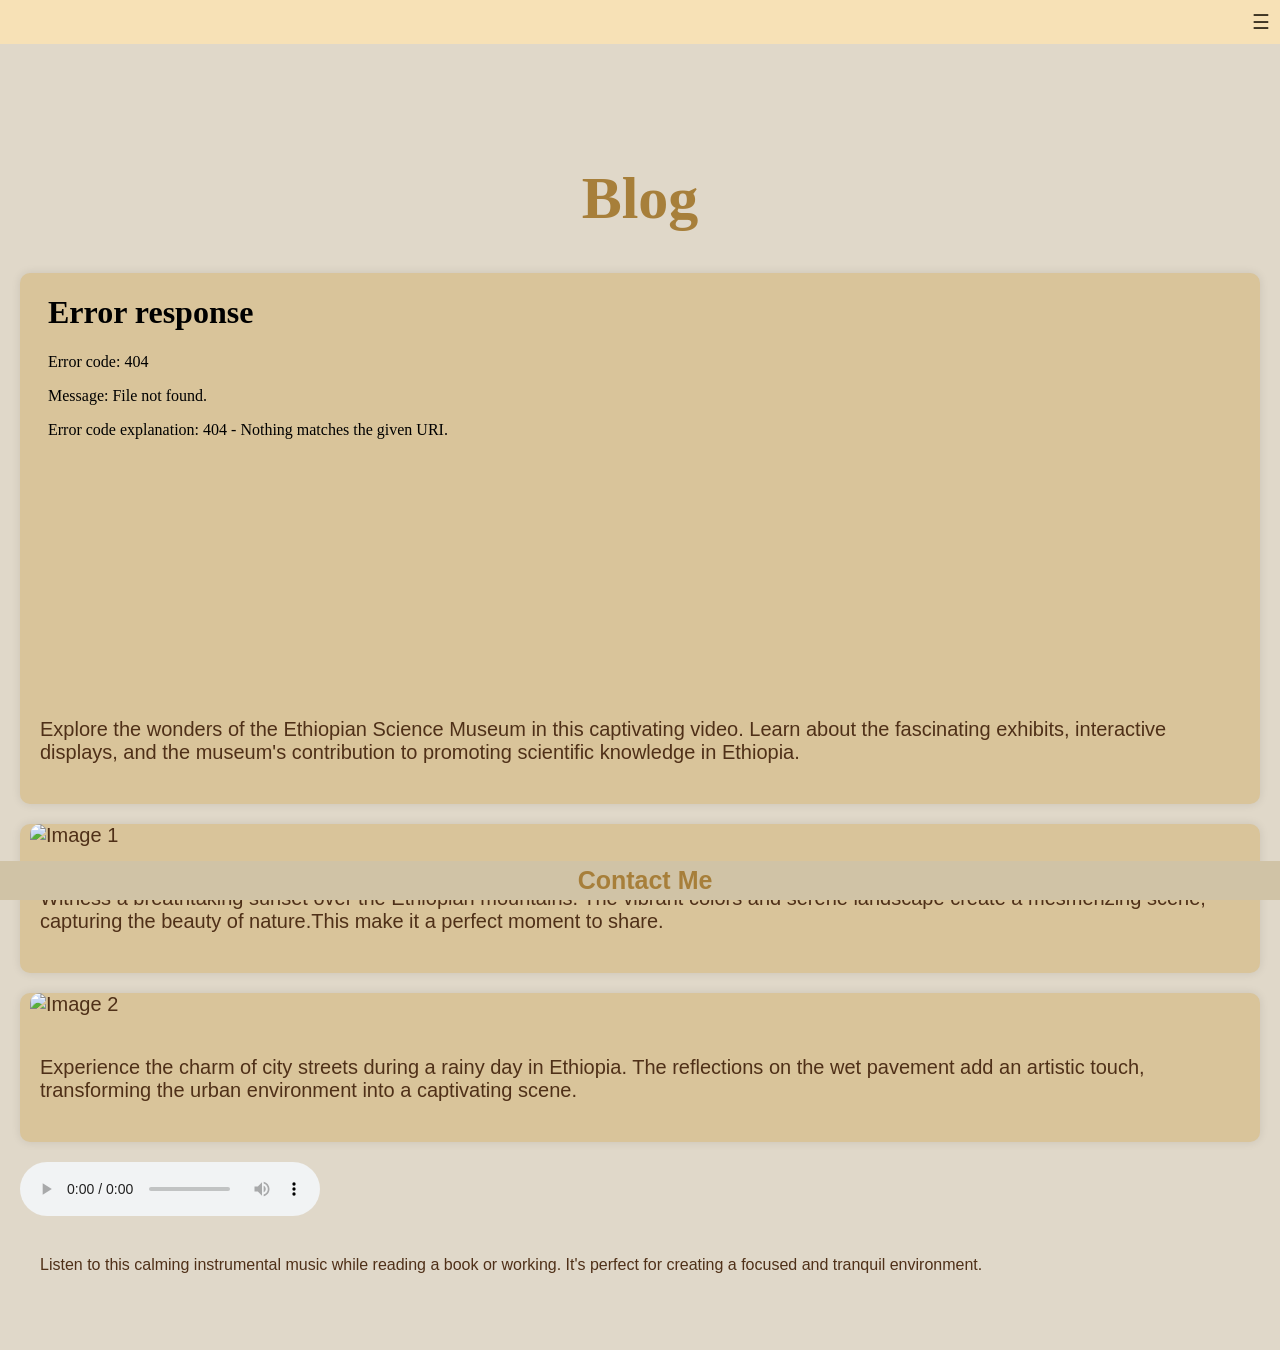
==== src/blogpage.html @ 7b24ec18 "css flexbox" ====
<!DOCTYPE html>
<html lang="en">

<head>
    <meta charset="UTF-8">
    <meta name="viewport" content="width=device-width, initial-scale=1.0">
    <title>Blog Page</title>
    <link rel="stylesheet" href="css/styles.css">
</head>

<body>

    <header>
        <input type="checkbox" id="menu-toggle">
  <label for="menu-toggle" id="menu-icon">&#9776;</label>

  <div id="menu">
    <nav class="headers">
        <a href="homepage.html">Home</a>
        <a href="aboutpage.html">About</a>
        <a href="resumepage.html">Resume</a>
        <a href="servicepage.html">Services</a>
    </nav>
  </div>


       
    </header>

    <div class="bcontent">
        <h1 style="font-family: serif;">Blog</h1>

        <div class="bvideo-container">
            <iframe src="videos/sciencemuseum.mp4" frameborder="0" allowfullscreen  ></iframe>
            <p>Explore the wonders of the Ethiopian Science Museum in this captivating video. Learn about the fascinating exhibits, interactive displays, and the museum's contribution to promoting scientific knowledge in Ethiopia.</p>
        </div>

        <div class="bcontainer">
            <img src="images/sunset.jpg" alt="Image 1">
            <p> Witness a breathtaking sunset over the Ethiopian mountains. The vibrant colors and serene landscape create a mesmerizing scene, capturing the beauty of nature.This make it a perfect moment to share.</p>
        </div>

        <div class="bcontainer">
            <img src="images/rain.jpg" alt="Image 2">
            <p>Experience the charm of city streets during a rainy day in Ethiopia. The reflections on the wet pavement add an artistic touch, transforming the urban environment into a captivating scene.</p>
        </div>

        <div class="baudio-container">
            <audio controls>
                <source src="audios/calmingaudio.mp3" type="audio/mp3">
                Your browser does not support the audio tag.
            </audio>
            <p>Listen to this calming instrumental music while reading a book or working. It's perfect for creating a focused and tranquil environment.</p>
        </div>
    </div>

    <footer class="blogfooter">
        <a href="contactpage.html">Contact Me</a>
    </footer>

</body>

</html>
---- src/css/styles.css ----
body {
    margin: 0;
    padding: 0;
    background-color: rgb(224, 216, 201);
    font-family: sans-serif;
}
#menu-toggle {
    display: none;
  }

  #menu-icon {
    cursor: pointer;
    display: block;
    padding: 10px;
    background-color: rgb(247, 225, 182);
    color: rgb(63, 54, 37);
    text-align: right;
    font-size: 20px;
    
  }

  #menu {
    display: none;
    background-color: rgb(247, 225, 182);
    color: rgb(63, 54, 37);
    padding: 20px;
    position: absolute;
    top: 50px;
    left: 0;
    right: 0;
    position: fixed;
  }

  #menu-toggle:checked + #menu-icon {
    background-color: rgb(247, 225, 182);
    
  }

  #menu-toggle:checked + #menu-icon + #menu {
    display: block;
    
  }


  .headers {
    background-color: rgb(247, 225, 182);
    text-align: left;
    position: fixed;
    width: 100%;
    height: auto;
    
}

.headers a{
    margin-left: 0px;
    font-size: 20px;
    color: rgb(63, 54, 37);
    font-weight: bold;
    

}
.headers a{
    text-decoration: none;
}
.headers a:hover{
    color: #fff;
    transform: translateY(-5px);
    cursor: pointer;
}
.headers{
    display: flex;
    flex-direction: column;
    left: 20px;
}

.container {
    text-align: center;
    height: 70vh;
    position: relative;
    top: 0%;
}

.main-image {
    width: 100%;
    height: 90%;
    margin: 3px 0;
    position: relative;
    top: 5%;
    filter: brightness(90%);
}

.main-text {
    position: absolute;
    top: 50%;
    left: 47%;
    transform: translate(-50%, -50%);
    font-size: 45px;
    font-weight: bold;
    color:#313F1B;
    width: 600px;
}
.main-text span{
    text-decoration: none;
    font-family: sans-serif;
    font-size: 45px;
    color: #E8AB18;
}
.next-text {
    position: absolute;
    top: 60%;
    left: 48%;
    transform: translate(-50%, -50%);
    font-size: 25px;
    font-weight: bold;
    color: rgb(167, 127, 58);
    width: 600px;

}


.circle-container {
    position: relative;
    margin-top: -85px;
    display: flex;
    flex-wrap: wrap;
    margin-left:15%
}

.circle {
    width: 250px;
    height: 250px;
    background-color: transparent;
    border: 5px solid rgb(246, 230, 198);
    border-radius: 50%;
    margin: 0 5px;
    display: inline-block;
    overflow: hidden;
    cursor: pointer;
    

}
button {
    background-color: #3498db;
    color: white;
    padding: 10px 15px;
    border: none;
    border-radius: 4px;
    cursor: pointer;
}


.circle:hover {
    background-color: rgb(167, 138, 89);
    transform: translateY(-8px);
    cursor: pointer;
    
    
}
.main-text:hover{
    font-size: 60px;
}

.circle img {
    width: 100%;
    height: 100%;
    object-fit:cover;
}

footer {
    text-align: center;
    padding: 5px;
    position: fixed;
    bottom: 0;
    width: 100%;
    background-color: rgb(247, 225, 182);
    
   
    font-size: 30px;
    font-weight: bold;
}
footer a:hover{
    color: rgb(167, 127, 58);
    text-decoration: underline;

    
}
footer a{
    color: rgb(190, 176, 153);
    text-decoration: none;
}

.upper-circle {
    width: 250px;
    height: 250px;
    border-radius: 50%;
    overflow: hidden; 
    position: absolute;
    top: 0;
    left: 50%;
    transform: translateX(-50%);
    margin-top: 0px;
    border: 2px solid rgb(246, 230, 198);
    border-style: groove;
}

.upper-circle img {
    width: 100%;
    height: 100%;
    object-fit: cover; 
    filter: brightness(80%);
}

.upper-circle img:hover {
    filter: brightness(0.9);
    transition: filter 0.3s ease; 
}




.circle-text {
    position: relative;
    top: 50%;
    left: 50%;
    transform: translate(-50%, -50%);
    color:#313F1B;
    font-size: 36px;
    font-weight: bold;
    text-align: center;
    font-family: 'Montserrat', sans-serif;
    text-decoration: none;
    background-color: rgb(247, 225, 182);
    
    
}
.circle-text a{ 
    text-decoration: none;
}
.circle-text a{ 
     transition: color 0.3s ease;
     color:#313F1B;
}

.circle-text a:hover {
    text-decoration: underline;
    color:#545e45;
    transform: translateY(-8px);
    cursor: pointer;

}

.circle-text a:visited {
    color: #42502e; 
}


.circle-text a:active,
.circle-text a:focus {
    outline: none; 
    box-shadow: 0 0 3px rgba(0, 123, 255, 0.5); 
}

    















    
   

    .aboutheader {
        background-color: rgb(225, 211, 181);
        padding: 5px;
        text-align: left;
        position: fixed;
        width: 100%;
        height: 30px;
        top: 0%;
    }

    .aboutheader nav a{
        margin-left: 10px;
        font-size: 20px;
        color: rgb(63, 54, 37);
        font-weight: bold;
        

    }
    .aboutheader nav a{
        text-decoration: none;
    }
    .aboutheader nav a:hover{
        color: #fff;
        transform: translateY(-20px);
        cursor: pointer;
    }
    .aboutheader nav{
        display: flex;
        left: 20px;
    }

    #containerr {
        display: flex;
        height: 100em;
        top: 10%;
        position: absolute;
        
    }

    

#left-container {
    width: 15%;
    background-color: rgb(179, 159, 116);
    padding: 20px;
    height: 100vh;
    margin-top: 100px;
    overflow: hidden;
    position: fixed;
    margin-right: 20%;
    display: flex;
    flex-direction: column;

}
@media (max-width: 768px) {
    #left-container {
        display: none;
    }

    #right-container {
        width: 100%;
        margin-left: 0;
    }
}


    #left-container img {
        width: 80%;
        height: 200px;
        border-radius: 50%;
    }

    #left-container h2 {
        margin-top: 8px;
        margin-left: -10px;
        color: #ffffff;
        font-size: 19px;
         
    }

    #left-container a {
        display: block;
        color: rgb(103, 77, 21);
        text-decoration: none;
        margin: 10px 0;
        margin-left: -13px;
        font-size: 15px;
        font-weight: bold;
        display: flex;
        
    }
    #left-container a:hover{
        color: #ccc;
        text-decoration: underline;
        transform: translateY(-8px);
        cursor: pointer;
    }

    #right-container {
       width: 100%; 
       margin-top: 20px;
       margin-left: 0%;
       
       overflow-y: auto;
       top: 30%;
       
        
    }

    #right-container h2 {
        
        color: #ffffff;
        padding: 10px;
        text-align: center;
        
    }

    section {
        margin-top: 5px;
        background-color: rgb(225, 211, 181);
        color: rgb(103, 77, 21);
        padding: 20px;
        text-align: center;
        font-size: 15px;
        border-radius: 10px;
        margin-left: 10px;
        display: flex;
        flex-direction: column;
        overflow:-moz-hidden-unscrollable;
        flex-wrap: wrap;
        height: auto;
    }
    section:hover{
        transform: translateY(-2px);
        cursor: pointer;

    }
    section img{
        transform: translateY(-8px);
        cursor: pointer;
        width: 100%;
        max-width: 200px;
        height: auto;
    }

    .section-title {
        font-size: 25px;
        text-align: left;
        margin-left: 10px;
        color: rgb(89, 65, 13);
        font-weight: bold;
        font-size: 30px;
       
    }
    #education{
        align-items: flex-start;
        display: flex;
    flex-direction: column;
  
        
    }

    .aboutfooter {
    text-align: center;
    padding: 5px;
    position: fixed;
    bottom: 0;
    width: 100%;
    background-color: rgb(247, 225, 182);
    font-size: 30px;
    font-weight: bold;
    }
    .aboutfooter a:hover {
        color: #fff;
        transform: translateY(-20px);
        cursor: pointer;
        text-decoration: underline;
    }
    .hobbies-container {
        display: flex;
        justify-content: space-around;
        flex-wrap: wrap;
    }
    .hobby-item {
    display: flex;
    flex-direction: column;
    align-items: center;
    margin-bottom: 20px;
    background-color: rgb(179, 159, 116);
    padding: 20px;
    text-align: left;
    border-radius: 20px;
    box-shadow: 5px 4px 6px #6a4f3a;
    color: #3a1f0a;
    }
    .hobby-item:hover {
        transform: translateY(-9px);
    cursor: pointer;


    }
    .hobby-item img{
        width: 200px;
        height: 200px;
    }

    table { 
        margin-top: 20px;
        width: 40%;
        max-width: 40px;
    }

    table, th, td {
        border: 1px solid white;
        text-align: left;
        background-color: rgb(225, 211, 181);
        max-width: 100px;
    }

    th, td {
        padding: 10px;
        height: auto;
        
    }

    th {
        background-color: rgb(179, 159, 116);
        
        
    } 
   

 
 #accom{
    font-size: 25px;
    color: rgb(255, 254, 254);
 }
#accomplishments p{
    text-align: left;
}
 
 #firstrow{
    background-color: #4f6925;
 }





 











 
 .resumeheader {
    background-color: rgb(225, 211, 181);
    padding: 5px;
    text-align: right;
    position: fixed;
    width: 100%;
    z-index: 1;
}



 .resumeheader nav a{
    margin-left: 25px;
    font-size: 20px;
    color: rgb(63, 54, 37);
    font-weight: bold;
    text-decoration: none;
    

}
.resumeheader nav a:hover{
    color: #fff;
    text-decoration: underline;
    
}
.resumeheader nav{
    text-align: center;
    height: 6vh;
    position: relative;
    display: flex;
    flex-direction: row;
    justify-content: center;
    background-color: rgb(208, 195, 166);
    align-items: center;
    
}


.rcontainer {
    text-align: center;
    height: 60vh;
    position: relative;
    top: 50px;
}

.rmain-image {
    width: 100%;
    height: 75%;
    margin: 20px 0;
    position: relative;
    top: 10%;
    margin-left: 20px;
    margin-right: 20px;
}

.rcircle {
    width: 150px;
    height: 150px;
    background-color: transparent;
    border: 2px solid white;
    border-radius: 50%;
    margin: 0 10px;
    display: inline-block;
    overflow: hidden;
    align-self: center;
    
}

.rupper-circle {
    width: 250px;
    height: 250px;
    border-radius: 50%;
    overflow: hidden; 
    position: absolute;
    top:40%;
    transform: translateX(-50%);
    border: 2px solid rgb(169, 157, 135);
    border-style: groove;
    margin-left: -10%; 
}
#resumename{
    font-size: 30px;
    margin-top: 15%;
    margin-left: 30%;
    color: #3a1f0a;
    font-weight: bold;
    position: relative;
}

.rupper-circle img {
    width: 100%;
    height: 100%;
    object-fit: cover; 
    filter: brightness(80%);
    box-shadow: 5px 4px 6px rgba(0, 0, 0, 0.1);
    animation: imageSlide 10s infinite alternate;
}


.resumefooter {
    background-color: rgb(225, 211, 181);
    text-align: center;
    padding: 10px;
    position: fixed;
    bottom: 0;
    color: rgb(63, 54, 37);
    width: 100%;
}
.resumefooter a:hover{
    color: #fff;
    text-decoration: underline;
    
}
.resumefooter a{
    color: rgb(63, 54, 37);
    font-size: 27px;
    
}

.resumeheader {
    background-color: rgb(225, 211, 181);
    text-align: center;
    position: fixed;
    top: 0;
    width: 100%;
    padding: 10px;
    z-index: 1;
}

.resumeheader h2 {
    margin: 0;
}

.rsection {
    background-color: #7f6f63;
    width: 90%;
    text-align: left;
    padding: 20px;
    margin-top: 10px;
    display: flex;
    flex-direction: column;
    border-radius: 20px;
    color: #f5eaea;
    margin-bottom: 20px;
}
.rsection:hover{
    background-color: #705a49;
    transform: translateY(-1px);
    cursor: pointer;
    
}
.rsection h2{
    color: #442a16;
}

.rfull-width-section {
    background-color: lightcoral;
    width: 100%;
    text-align: left;
    padding: 20px;
    margin-top: 20px;
}

.rscroll-down {
    position: fixed;
    bottom: 20px;
    right: 20px;
    font-size: 24px;
    cursor: pointer;
    z-index: 2;
}
.rcontainer {
    text-align: center;
    height: 60vh;
    position: relative;
    
}

.rmain-image {
    width: 100%;
    height: 65%;
    margin: 20px 0;
    position: relative;
    top: 10%;
    margin-left: 10px;
    margin-right: 10px;
    border-radius: 10px;
}

.rupper-circle {
    width: 200px;
    height: 200px;
    border-radius: 50%;
    overflow: hidden;
    position: absolute;
    top: 40%;
    left: 50%;
    transform: translateX(-50%);
    border: 2px solid rgb(246, 230, 198);
    border-style: groove;
    box-shadow: 0px 4px 6px rgba(0, 0, 0, 0.1);
    animation: circleSlide 10s infinite alternate; /* Automatic slideshow */
}

@keyframes imageSlide {
    0% {
        transform: scale(1);
    }
    100% {
        transform: scale(1.1);
    }
}

@keyframes circleSlide {
    0% {
        transform: scale(1);
    }
    100% {
        transform: scale(1.1);
    }
}



















.blogheader {
    text-align: right;
    padding: 10px;
    position: fixed;
    width: 100%;
    z-index: 1000;
    height: 30px;
    width: 100%; 
    margin-top: 0px;
}
.blogheader nav{
    background-color: rgb(208, 195, 166);
    padding: 10px;
    font-weight: bold;
    position: fixed;
    top: 0;
    width: 100%;
}
.blogheader nav a {
    margin-left: 15px;
    font-size: 20px;
    color: rgb(167, 127, 58);
    text-decoration: none;
    margin-top: 20px;
}

.blogheader nav a:hover {
    color: rgb(252, 237, 210);
    transform: translateY(-10px);
    cursor: pointer;
    text-decoration: underline;
}

.bcontent {
    margin-top: 60px;
    padding: 20px;
    display: flex;
    flex-direction: column;
    align-items: center;
}

.bcontent h1 {
    font-size: 60px;
    color: rgb(167, 127, 58);
}

.bvideo-container,
.bcontainer,
.baudio-container {
    width: 100%;
    margin-bottom: 20px;
}

.bcontainer,
.bvideo-container {
    background-color: rgb(217, 196, 154);
    border-radius: 10px;
    box-shadow: 0px 0px 10px rgba(0, 0, 0, 0.1);
    font-size: 20px;
    color: #4f3018;
}

.bcontainer img {
    width: 95%;
    height: 400px;
    border-top-left-radius: 10px;
    border-top-right-radius: 10px;
    margin-left: 10px;
}

.bvideo-container iframe {
    width: 90%;
    height: 400px;
    border-top-left-radius: 10px;
    border-top-right-radius: 10px;
    margin-left: 20px;
    
}

.bcontainer p,
.bvideo-container p,
.baudio-container p {
    padding: 20px;
    max-width: 95%;
    color: #4f3018;
}

.blogfooter {
    text-align: center;
    padding: 5px;
    position: fixed;
    bottom: 0;
    width: 100%;
    background-color: rgb(208, 195, 166);
    font-size: 25px;
    font-weight: bold;
}

.blogfooter a {
    color: rgb(167, 127, 58);
    text-decoration: none;
}

.blogfooter a:hover {
    color: rgb(252, 237, 210);
    transform: translateY(-10px);
    cursor: pointer;
    text-decoration: underline;
}



















      

.serviceheader {
    background-color: rgb(184, 159, 105);
    text-align: center;
    padding: 10px;
    position: static;
    width: 100%;
    
}

.serviceheader a {
    margin: 0 10px;
    text-decoration: none;
    color:#4f3018;
    font-weight: bold;
    font-size: 20px;
    
}

.serviceheader a:hover {
    color: #fdffcb;
    text-decoration: underline;
}

.sercontainer {
    text-align: center;
    margin-top: 80px;
}

.service-heading {
    font-size: 45px;
    font-weight: bold;
    color: #6f5644;
    text-decoration: underline;
    
}

.service-container {
    display: flex;
    justify-content:space-around;
    flex-wrap:wrap;
    margin-top: 30px;
    
}

.service-item {
    width: 65%;
    margin-bottom: 20px;
    background-color: #bba99d;
    padding: 20px;
    text-align: left;
    display: flex;
    flex-wrap: wrap;
    border-radius: 20px;
    box-shadow: 5px 4px 6px #6a4f3a;
    color: #eee4dd;
    

}
.service-item h2{
    color: rgb(251, 226, 181);
}
.service-item p{
    color: #7d6553;
    font-weight: bold;
    font-size: 17px;
}
.service-item:hover {
    transform: translateY(-3px);
    cursor: pointer;
}

.service-item img {
    width: 100%;
    box-shadow: 5px 4px 6px #6a4f3a;
}

.service-item p {
    width: 100%;
}
.service-item h2 {
    display: inline;
}

.servicefooter {
text-align: center;
padding: 5px;
position: fixed;
bottom: 0;
width: 100%;
background-color: rgb(208, 195, 166);
font-size: 30px;
font-weight: bold;
}


.servicefooter a{
    color:#674a33;
text-decoration: none;
font-size: 25px;
}
.servicefooter a:hover{
text-decoration: underline;
transform: translateY(-8px);
cursor: pointer;
}


















s

.contactheader {
    background-color: rgb(221, 203, 163);
    color: white;
    text-align: right;
    padding: 20px;
    position: fixed;
    width: 100%;
   
}
.contactheader nav a:hover{
    color: #fff;
}
.contactheader a{
    text-decoration: none;
    color: #3a1f0a;
    font-size: 20px;
    margin-right: 5px;
    font-weight: bold;
}

.contactcontent {
    padding: 20px;
    height: 100vh;
    display: flex;
    flex-wrap: wrap;
    align-items: center;
}

.contactcontainer {
    width: 100%;
    display: flex;
    flex-wrap: wrap;
    justify-content: space-between;
    height: 100vh;
    margin-top: 30px;
    margin-bottom: 50px;

}

.contactleft-container {
    background: fixed;
    background-color: rgb(179, 159, 116);
    box-shadow: 0 4px 8px rgba(0, 0, 0, 0.1);
    border-radius: 8px;
    padding: 20px;
}

.contactright-container {
    box-shadow: 0 4px 8px rgba(0, 0, 0, 0.1);
    border-radius: 8px;
    padding: 20px;
}

.contactleft-container h1 {
    font-family: 'Playfair Display', serif;
    font-size: 24px;
    margin-bottom: 10px;
    color: white;
}

.contactleft-container h2 {
    font-size: 18px;
    margin-bottom: 5px;
    color: white;
}

.contactright-container h1 {
    font-family: 'Playfair Display', serif;
    font-size: 24px;
    margin-bottom: 20px;
    color: rgb(146, 126, 84);

}

.input-group {
    margin-bottom: 20px;
}

.input-group label {
    display: block;
    margin-bottom: 5px;
    color: #2c3e50;
}

.input-group input {
    width: 100%;
    padding: 8px;
    border: 1px solid #ccc;
    border-radius: 4px;
}

.send-button {
    background-color: rgb(179, 159, 116);
    color: white;
    padding: 10px 15px;
    border: none;
    border-radius: 4px;
    cursor: pointer;
    font-size: 16px;
    right: 10px;
}

.contactfooter {
    background-color: rgb(221, 203, 163);
    color: white;
    text-align: center;
    padding: 10px;
    position: fixed;
    bottom: 0;
    width: 100%;
}

.social-icons {
    font-size: 24px;
    margin-top: 10px;
}

.social-icons a {
    color: rgb(158, 61, 61);
    margin: 0 10px;
    text-decoration: none;
}
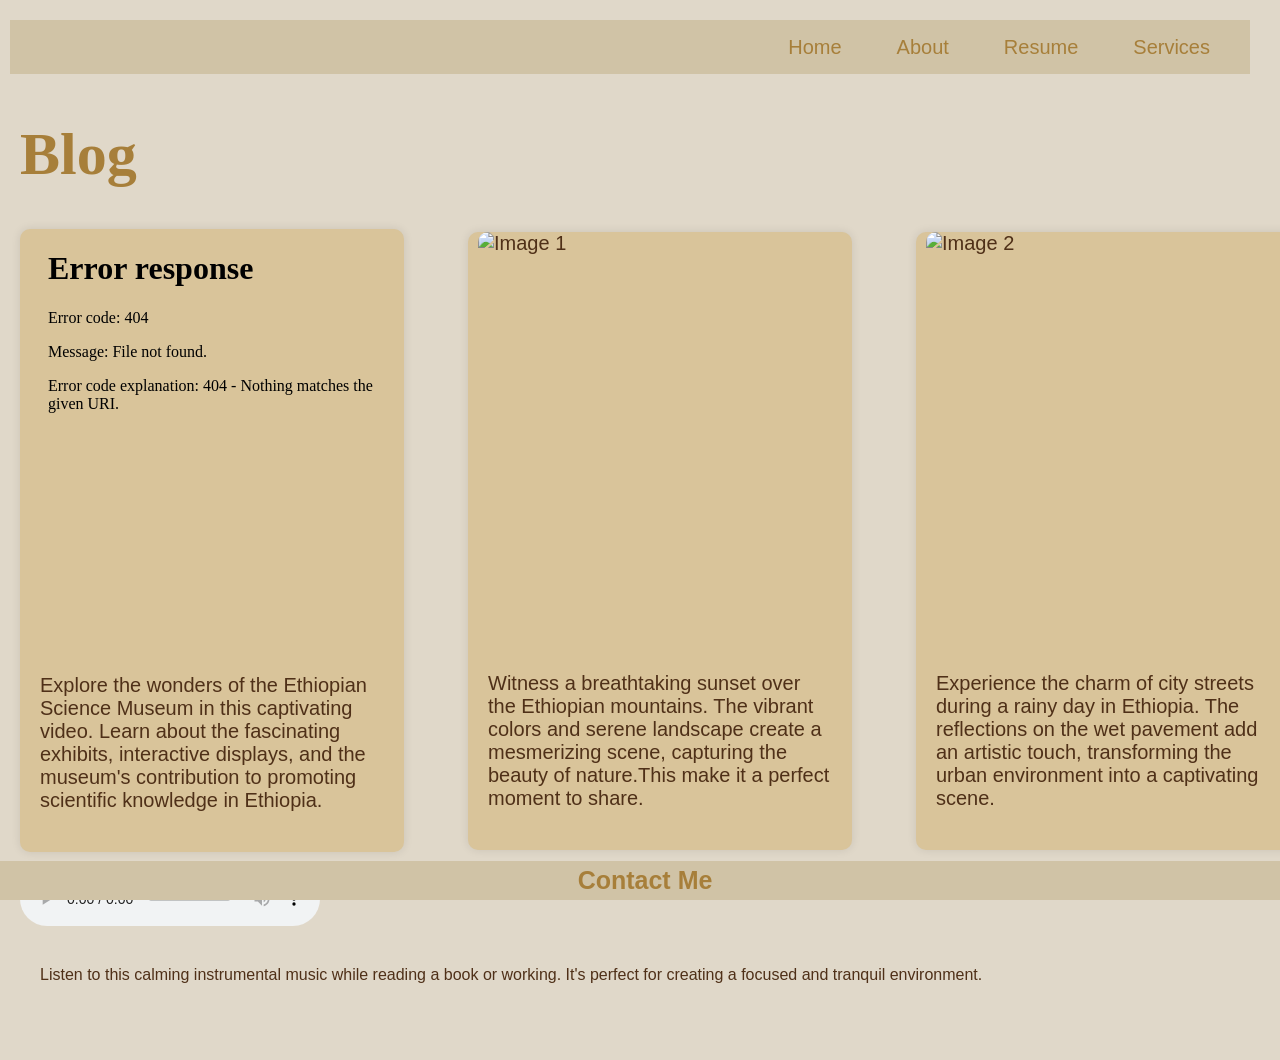
==== commit a28735dd: "responsive" ====
--- a/src/blogpage.html
+++ b/src/blogpage.html
@@ -26,12 +26,20 @@
 
        
     </header>
-
+    <header class="blogheader">
+        
+        <nav class="headerss">
+            <a href="homepage.html">Home</a>
+        <a href="aboutpage.html">About</a>
+        <a href="resumepage.html">Resume</a>
+        <a href="servicepage.html">Services</a>
+         </nav> 
+    </header>
     <div class="bcontent">
         <h1 style="font-family: serif;">Blog</h1>
 
         <div class="bvideo-container">
-            <iframe src="videos/sciencemuseum.mp4" frameborder="0" allowfullscreen  ></iframe>
+            <iframe src="videos/sciencemuseum.mp4" frameborder="0" allowfullscreen></iframe>
             <p>Explore the wonders of the Ethiopian Science Museum in this captivating video. Learn about the fascinating exhibits, interactive displays, and the museum's contribution to promoting scientific knowledge in Ethiopia.</p>
         </div>
 
--- a/src/css/styles.css
+++ b/src/css/styles.css
@@ -1,8 +1,12 @@
+
+
 body {
     margin: 0;
     padding: 0;
     background-color: rgb(224, 216, 201);
     font-family: sans-serif;
+    
+    
 }
 #menu-toggle {
     display: none;
@@ -16,6 +20,8 @@
     color: rgb(63, 54, 37);
     text-align: right;
     font-size: 20px;
+    
+    
     
   }
 
@@ -29,6 +35,8 @@
     left: 0;
     right: 0;
     position: fixed;
+    height: 70px;
+    z-index: 100;
   }
 
   #menu-toggle:checked + #menu-icon {
@@ -38,15 +46,26 @@
 
   #menu-toggle:checked + #menu-icon + #menu {
     display: block;
+    z-index: 101;
     
   }
-
-
+  @media only screen and (min-width: 1024px){
+    #menu-icon{
+        display: none;
+    }
+}
+@media only screen and (max-width: 915px) and (orientation: landscape) {
+    #menu-icon{
+        display: none;
+    }
+}
+
+    
   .headers {
     background-color: rgb(247, 225, 182);
     text-align: left;
     position: fixed;
-    width: 100%;
+    width: 100ev;
     height: auto;
     
 }
@@ -91,44 +110,48 @@
 
 .main-text {
     position: absolute;
-    top: 50%;
-    left: 47%;
+    top: 53%;
+    left: 45%;
     transform: translate(-50%, -50%);
-    font-size: 45px;
+    font-size: 35px;
     font-weight: bold;
     color:#313F1B;
-    width: 600px;
+    width: 100ev;
 }
 .main-text span{
     text-decoration: none;
     font-family: sans-serif;
-    font-size: 45px;
+    font-size: 35px;
     color: #E8AB18;
 }
 .next-text {
     position: absolute;
     top: 60%;
-    left: 48%;
+    left: 43%;
     transform: translate(-50%, -50%);
-    font-size: 25px;
+    font-size: 20px;
     font-weight: bold;
     color: rgb(167, 127, 58);
-    width: 600px;
+    width: 100ev;
+    margin-top: 20px; /* Add space between main text and next text */
 
 }
 
 
 .circle-container {
     position: relative;
-    margin-top: -85px;
+    margin-top: 0%;
     display: flex;
     flex-wrap: wrap;
-    margin-left:15%
+    margin-left:5%;
+    
+
+    
 }
 
 .circle {
-    width: 250px;
-    height: 250px;
+    width: 200px;
+    height: 200px;
     background-color: transparent;
     border: 5px solid rgb(246, 230, 198);
     border-radius: 50%;
@@ -136,6 +159,7 @@
     display: inline-block;
     overflow: hidden;
     cursor: pointer;
+    margin-bottom: 20px; /* Add space between circles */
     
 
 }
@@ -171,12 +195,10 @@
     padding: 5px;
     position: fixed;
     bottom: 0;
-    width: 100%;
     background-color: rgb(247, 225, 182);
-    
-   
     font-size: 30px;
     font-weight: bold;
+    width:100vw;
 }
 footer a:hover{
     color: rgb(167, 127, 58);
@@ -190,8 +212,8 @@
 }
 
 .upper-circle {
-    width: 250px;
-    height: 250px;
+    width: 150px;
+    height: 150px;
     border-radius: 50%;
     overflow: hidden; 
     position: absolute;
@@ -260,24 +282,187 @@
     box-shadow: 0 0 3px rgba(0, 123, 255, 0.5); 
 }
 
-    
-
-
-
-
-
-
-
-
-
-
-
-
-
-
-
+@media only screen and (width: 768px)  {
+    /* Tablet styles */
+    .circle {
+        width: 370px; 
+        height: 370px;
+        margin-right: 30px;
+        margin-left: 30px;/* Two circles horizontally */
+    }
+    .circle-container{
+        width:60% ;
+    }
+}
+
+
+
+@media only screen and (max-width: 915px) and (orientation: landscape) {
+    /* Mobile landscape styles */
+    .headers {
+        background-color: rgb(247, 225, 182);
+        text-align: left;
+        position: fixed;
+        width: 100ev;
+        height: auto;
+        
+    }
+    
+    body {
+        margin: 0;
+        padding: 0;
+        background-color: rgb(224, 216, 201);
+        font-family: sans-serif;
+        width: 100ew;
+
+    }
+    
+    .main-image {
+        width: 100ev;
+        height: 60%;
+       
+        
+    }
+    
+    .main-text {
+        
+        top: 40%;
+        left: 50%;
+        transform: translate(-50%, -50%);
+        font-size: 25px;
+        font-weight: bold;
+        color:#313F1B;
+        width: 600px;
+    }
+    .main-text span{
+        font-size: 25px;
+        color: #E8AB18;
+    }
+    .next-text {
+        position: absolute;
+        top: 50%;
+        left: 50%;
+        transform: translate(-50%, -50%);
+        font-size: 20px;
+        font-weight: bold;
+        color: rgb(167, 127, 58);
+        width: 600px;
+        /* Add space between main text and next text */
+    
+    }
+    
+    
+
+    
+    .circle {
+        width: 200px;
+        height: 200px;
+        background-color: transparent;
+        overflow: hidden;
+        cursor: pointer;
+        margin-bottom: 20px; /* Add space between circles */
+        
+    
+    }
+    
+    
+    
+    .upper-circle {
+        width: 150px;
+        height: 150px;
+        margin-top: -5%;
+        
+    }
+    
+  
+    
+    .circle-text {
+       
+        font-size: 20px;
+        
+        
+        
+    }
     
    
+    .main-image{
+        height: 60%;
+        
+    }
+    
+
+    .circle-container {
+        margin-left: 10%; /* Adjust margin for smaller screens */
+        flex-direction: row;
+        align-items: center;
+        top: 30%;
+        margin-top: -12%;
+        width: 70%;
+         /* Display circles in a column */
+    }
+
+    .circle {
+        width: 170px;
+        height: 170px; 
+        margin-left: 20px;
+        margin-right: 30px;/* Full width for mobile */
+    }
+}
+    @media only screen and (min-width: 1024px){
+.upper-circle{
+    width: 150px;
+    height: 150px;
+    margin-top: 0%;
+    
+}
+.main-text{
+    top:65%
+}
+.next-text{
+    top: 80%;
+    left: 45%;
+    font-size: 25px;
+}
+
+}
+
+
+
+
+
+
+
+@media only screen and (max-width: 769px) and (orientation: portrait) {
+    .contactheader {
+        display: none;
+    }
+}
+
+
+
+@media only screen and (max-width: 769px) and (orientation: portrait) {
+    .resumeheader {
+        display: none;
+    }
+}
+
+@media only screen and (max-width: 769px) and (orientation: portrait) {
+    .serviceheader {
+        display: none;
+    }
+}
+@media only screen and (max-width: 769px) and (orientation: portrait) {
+    .blogheader {
+        display: none;
+    }
+}
+
+
+@media only screen and (max-width: 769px) and (orientation: portrait) {
+    .aboutheader {
+        display: none;
+    }
+}  
 
     .aboutheader {
         background-color: rgb(225, 211, 181);
@@ -299,6 +484,7 @@
     }
     .aboutheader nav a{
         text-decoration: none;
+        margin-right: 40px;
     }
     .aboutheader nav a:hover{
         color: #fff;
@@ -306,8 +492,15 @@
         cursor: pointer;
     }
     .aboutheader nav{
-        display: flex;
-        left: 20px;
+            text-align: center;
+            height: 6vh;
+            position: relative;
+            display: flex;
+            flex-direction: row;
+            justify-content: right;
+            background-color: rgb(208, 195, 166);
+            align-items: center;
+            margin-right: 40px;
     }
 
     #containerr {
@@ -324,8 +517,8 @@
     width: 15%;
     background-color: rgb(179, 159, 116);
     padding: 20px;
-    height: 100vh;
-    margin-top: 100px;
+    height: 100em;
+    margin-top: 0px;
     overflow: hidden;
     position: fixed;
     margin-right: 20%;
@@ -333,16 +526,23 @@
     flex-direction: column;
 
 }
-@media (max-width: 768px) {
+@media only screen and (max-width: 400px)  {
     #left-container {
         display: none;
     }
-
-    #right-container {
-        width: 100%;
-        margin-left: 0;
-    }
-}
+    }
+    @media only screen and (min-width: 500px){
+    .hobbies-container {
+        display: flex;
+        justify-content: space-around;
+        flex-wrap: wrap;
+        flex-direction: row;
+    }
+    .hobby-item {
+    width: 15%;
+    max-width: 15%;
+    }
+    }
 
 
     #left-container img {
@@ -379,9 +579,8 @@
 
     #right-container {
        width: 100%; 
-       margin-top: 20px;
-       margin-left: 0%;
-       
+       margin-top: -10px;
+       margin-left: 20%;
        overflow-y: auto;
        top: 30%;
        
@@ -411,11 +610,8 @@
         flex-wrap: wrap;
         height: auto;
     }
-    section:hover{
-        transform: translateY(-2px);
-        cursor: pointer;
-
-    }
+    
+    
     section img{
         transform: translateY(-8px);
         cursor: pointer;
@@ -433,13 +629,9 @@
         font-size: 30px;
        
     }
-    #education{
-        align-items: flex-start;
-        display: flex;
-    flex-direction: column;
-  
-        
-    }
+    
+        
+    
 
     .aboutfooter {
     text-align: center;
@@ -461,6 +653,7 @@
         display: flex;
         justify-content: space-around;
         flex-wrap: wrap;
+        flex-direction: row;
     }
     .hobby-item {
     display: flex;
@@ -473,7 +666,9 @@
     border-radius: 20px;
     box-shadow: 5px 4px 6px #6a4f3a;
     color: #3a1f0a;
-    }
+    width: 100%;
+    }
+    
     .hobby-item:hover {
         transform: translateY(-9px);
     cursor: pointer;
@@ -481,21 +676,28 @@
 
     }
     .hobby-item img{
-        width: 200px;
-        height: 200px;
-    }
+        width: 100px;
+        height: 100px;
+    }
+    .hobby-item video{
+        width: 100px;
+        height: 150px;  
+    }
+    .hobby-item h1{
+        font-size: 20px}
+        ;
 
     table { 
         margin-top: 20px;
-        width: 40%;
-        max-width: 40px;
+        width: 100%;
+        
     }
 
     table, th, td {
         border: 1px solid white;
         text-align: left;
         background-color: rgb(225, 211, 181);
-        max-width: 100px;
+        
     }
 
     th, td {
@@ -553,11 +755,11 @@
 
 
  .resumeheader nav a{
-    margin-left: 25px;
     font-size: 20px;
     color: rgb(63, 54, 37);
     font-weight: bold;
     text-decoration: none;
+    margin-right: 40px;
     
 
 }
@@ -572,9 +774,10 @@
     position: relative;
     display: flex;
     flex-direction: row;
-    justify-content: center;
+    justify-content: right;
     background-color: rgb(208, 195, 166);
     align-items: center;
+    margin-right: 20px;
     
 }
 
@@ -588,10 +791,10 @@
 
 .rmain-image {
     width: 100%;
-    height: 75%;
+    height: 85%;
     margin: 20px 0;
     position: relative;
-    top: 10%;
+    top: 0%;
     margin-left: 20px;
     margin-right: 20px;
 }
@@ -674,6 +877,14 @@
     margin: 0;
 }
 
+.rsections {
+    display: flex;
+    flex-wrap: wrap;
+    width: 100%;
+    flex-direction: column;
+    margin-left: 0%;
+
+}
 .rsection {
     background-color: #7f6f63;
     width: 90%;
@@ -692,16 +903,18 @@
     cursor: pointer;
     
 }
-.rsection h2{
+.rsection, h2{
     color: #442a16;
 }
 
 .rfull-width-section {
-    background-color: lightcoral;
+    background-color: #7f6f63;
     width: 100%;
     text-align: left;
     padding: 20px;
     margin-top: 20px;
+    color: #442a16;
+    border-radius: 20px;
 }
 
 .rscroll-down {
@@ -763,8 +976,20 @@
     }
 }
 
-
-
+@media only screen and (min-width: 480px){
+.rsections {
+    display: flex;
+    flex-wrap: wrap;
+    width: 100%;
+    flex-direction: row;
+
+}
+.rsection {
+    
+    width: 25%;
+    margin-left: 10px;
+}
+}
 
 
 
@@ -792,19 +1017,25 @@
     margin-top: 0px;
 }
 .blogheader nav{
+    text-align: center;
+    height: 6vh;
+    position: relative;
+    display: flex;
+    flex-direction: row;
+    justify-content: right;
     background-color: rgb(208, 195, 166);
-    padding: 10px;
-    font-weight: bold;
-    position: fixed;
-    top: 0;
-    width: 100%;
+    align-items: center;
+    margin-right: 40px;
+    margin-top: -50px;
+    
 }
 .blogheader nav a {
     margin-left: 15px;
     font-size: 20px;
     color: rgb(167, 127, 58);
     text-decoration: none;
-    margin-top: 20px;
+    margin-top: 0px;
+    margin-right: 40px;
 }
 
 .blogheader nav a:hover {
@@ -841,6 +1072,7 @@
     box-shadow: 0px 0px 10px rgba(0, 0, 0, 0.1);
     font-size: 20px;
     color: #4f3018;
+    
 }
 
 .bcontainer img {
@@ -890,7 +1122,54 @@
     cursor: pointer;
     text-decoration: underline;
 }
-
+@media only screen and (min-width: 480px) {
+    .bcontainer {
+        display: flex;
+        flex-wrap: wrap;
+        justify-content: space-between;
+        width: 30%;
+        flex-direction: row;
+
+    }
+
+.bcontent {
+    display: flex;
+    flex-wrap: wrap;
+    justify-content: space-between;
+    width: 100%;
+    flex-direction: row;
+
+}
+.bcontent h1{
+    width: 100%;
+}
+
+
+
+
+.bcontainer img {
+    width: 100ev; /* Set the width for each container in a row */
+    height: 400px;
+    
+}
+
+.bvideo-container iframe {
+    width: 100ev; /* Set the width for each container in a row */
+    height: 400px;
+    
+}
+.bvideo-container{
+    width: 30%;
+}
+
+.bcontainer p,
+.bvideo-container p,
+.baudio-container p {
+    
+    max-width: 100%; /* Set the maximum width for each container in a row */
+    
+}
+}
 
 
 
@@ -912,7 +1191,7 @@
       
 
 .serviceheader {
-    background-color: rgb(184, 159, 105);
+    background-color: rgb(208, 195, 166);
     text-align: center;
     padding: 10px;
     position: static;
@@ -927,6 +1206,16 @@
     font-weight: bold;
     font-size: 20px;
     
+}
+.serviceheader nav{
+    text-align: center;
+            height: 6vh;
+            position: relative;
+            display: flex;
+            flex-direction: row;
+            justify-content: right;
+            align-items: center;
+            margin-right: 40px;
 }
 
 .serviceheader a:hover {
@@ -1018,32 +1307,186 @@
 }
 
 
-
-
-
-
-
-
-
-
-
-
-
-
-
-
-
-
-s
+/* Media query for tablets (portrait and landscape) */
+@media only screen and (min-width: 767px) and (max-width: 1024px) {
+    .service-item {
+        width: 30%; /* Set width for tablet screens */
+        margin-bottom: 20px;
+    }
+}
+
+/* Media query for desktop */
+@media only screen and (min-width: 1023px) {
+    .service-item {
+        width: 40%; /* Set width for desktop screens */
+        margin-bottom: 20px;
+        justify-content: space-between;
+        display: flex;
+        flex-wrap: wrap;
+        flex-direction: row;
+    
+    }
+
+    .service-container {
+        justify-content: space-between;
+        display: flex;
+        flex-wrap: wrap;
+        flex-direction: row;
+    }
+    .service-container img{
+        width: 20%;
+        height: 100%;
+    }
+    .service-container p{
+        width: 50%;
+    }
+    
+    .service-container h2{
+        width: 3%;
+        margin-left: -25%;
+        
+    }
+.contactcontent {
+    padding: 20px;
+    height: 100vh;
+    display: flex;
+    flex-wrap: wrap;
+    align-items: center;
+}
+}
+@media only screen and (max-width: 915px) and (orientation: landscape) {
+    .service-item {
+        width: 40%; /* Set width for desktop screens */
+        margin-bottom: 20px;
+        justify-content: space-between;
+        display: flex;
+        flex-wrap: wrap;
+        flex-direction: row;
+    
+    }
+
+    .service-container {
+        justify-content: space-between;
+        display: flex;
+        flex-wrap: wrap;
+        flex-direction: row;
+    }
+    .service-container img{
+        width: 30%;
+        height: 100%;
+    }
+    .service-container p{
+        width: 50%;
+        margin-right: -10%;
+    }
+    
+    .service-container h2{
+        width: 2%;
+        margin-left: -25%;
+        font-size: 20px;
+        
+    }
+.contactcontent {
+    padding: 20px;
+    height: 100vh;
+    display: flex;
+    flex-wrap: wrap;
+    align-items: center;
+}
+}
+@media only screen and (width: 768px){
+    .service-container {
+        display: flex;
+        justify-content:space-around;
+        flex-wrap:wrap;
+        margin-top: 30px;
+        
+    }
+    
+    .service-item {
+        width: 65%;
+        margin-bottom: 20px;
+        background-color: #bba99d;
+        padding: 20px;
+        text-align: left;
+        display: flex;
+        flex-wrap: wrap;
+        border-radius: 20px;
+        box-shadow: 5px 4px 6px #6a4f3a;
+        color: #eee4dd;
+        
+    
+    }
+    .service-item h2{
+        color: rgb(251, 226, 181);
+        width: 100%;
+        margin-left: 10%;
+        margin-bottom: -10%;
+    }
+    .service-item p{
+        color: #7d6553;
+        font-weight: bold;
+        font-size: 17px;
+    }
+    .service-item:hover {
+        transform: translateY(-3px);
+        cursor: pointer;
+    }
+    
+    .service-item img {
+        width: 100%;
+        height: 50%;
+        box-shadow: 5px 4px 6px #6a4f3a;
+    }
+    
+    .service-item p {
+        width: 100%;
+    }
+    .service-item h2 {
+        display: inline;
+    }
+}
+
+
+
+
+
+
+
+
+
+
+
+
+
+
+
+
 
 .contactheader {
     background-color: rgb(221, 203, 163);
     color: white;
     text-align: right;
-    padding: 20px;
+    padding: 10px;
     position: fixed;
     width: 100%;
+    top: 0%;
    
+}
+.contactheader nav{
+    text-align: center;
+            height: 6vh;
+            position: relative;
+            display: flex;
+            flex-direction: row;
+            justify-content: right;
+            align-items: center;
+            margin-right: 40px;
+}
+.headerss{
+    display: flex;
+    justify-content: space-around;
+    
 }
 .contactheader nav a:hover{
     color: #fff;
@@ -1052,8 +1495,10 @@
     text-decoration: none;
     color: #3a1f0a;
     font-size: 20px;
-    margin-right: 5px;
+    margin-right: 40px;
     font-weight: bold;
+    
+
 }
 
 .contactcontent {
@@ -1158,3 +1603,28 @@
     margin: 0 10px;
     text-decoration: none;
 }
+
+.contactleft-container,
+.contactright-container {
+    width: 100%; /* Full width by default */
+}
+
+/* Media query for tablets (portrait and landscape) */
+@media only screen and (min-width: 769px) and (max-width: 1024px) {
+    .contactleft-container,
+    .contactright-container {
+        width: 40%; /* Set width for tablet screens */
+    }
+
+
+
+}
+
+/* Media query for mobile landscape and desktop */
+@media only screen and (orientation: landscape){
+    .contactleft-container,
+    .contactright-container {
+        width: 40%; /* Full width for mobile landscape and desktop */
+    }
+    
+}
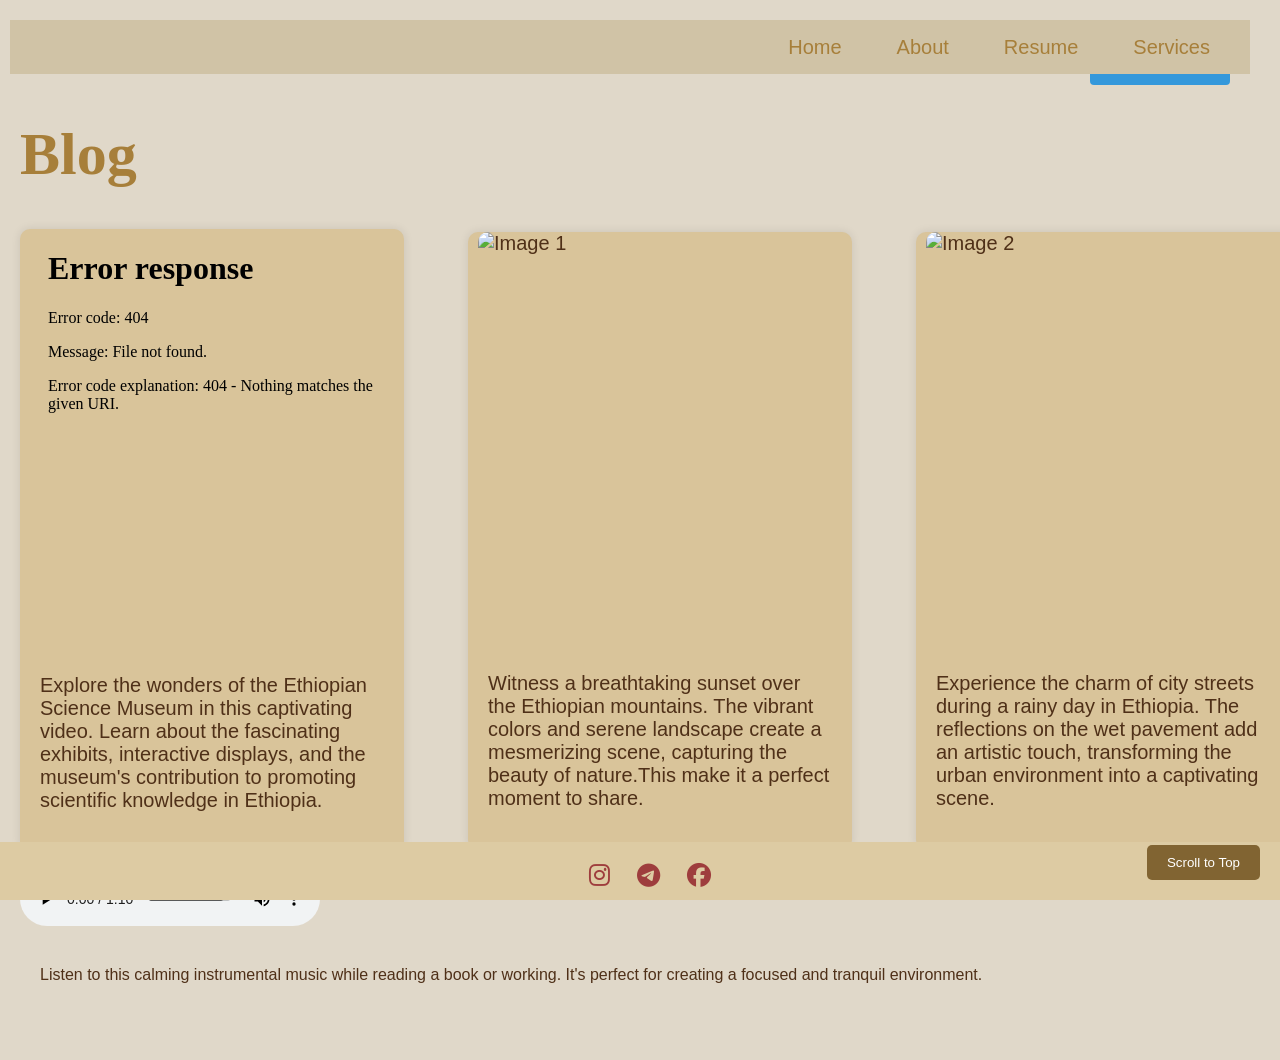
==== commit 5f05cc20: "js" ====
--- a/src/blogpage.html
+++ b/src/blogpage.html
@@ -1,40 +1,23 @@
 <!DOCTYPE html>
 <html lang="en">
-
 <head>
     <meta charset="UTF-8">
     <meta name="viewport" content="width=device-width, initial-scale=1.0">
-    <title>Blog Page</title>
+    <title>Contact Me</title>
     <link rel="stylesheet" href="css/styles.css">
+    <link rel="stylesheet" href="https://cdnjs.cloudflare.com/ajax/libs/font-awesome/6.5.0/css/all.min.css" integrity="sha512-Avb2QiuDEEvB4bZJYdft2mNjVShBftLdPG8FJ0V7irTLQ8Uo0qcPxh4Plq7G5tGm0rU+1SPhVotteLpBERwTkw==" crossorigin="anonymous" referrerpolicy="no-referrer" />
 </head>
-
 <body>
-
-    <header>
-        <input type="checkbox" id="menu-toggle">
-  <label for="menu-toggle" id="menu-icon">&#9776;</label>
-
-  <div id="menu">
-    <nav class="headers">
+    
+<header class="blogheader">
+    
+    <nav class="headerss">
         <a href="homepage.html">Home</a>
-        <a href="aboutpage.html">About</a>
-        <a href="resumepage.html">Resume</a>
-        <a href="servicepage.html">Services</a>
-    </nav>
-  </div>
-
-
-       
-    </header>
-    <header class="blogheader">
-        
-        <nav class="headerss">
-            <a href="homepage.html">Home</a>
-        <a href="aboutpage.html">About</a>
-        <a href="resumepage.html">Resume</a>
-        <a href="servicepage.html">Services</a>
-         </nav> 
-    </header>
+    <a href="aboutpage.html">About</a>
+    <a href="resumepage.html">Resume</a>
+    <a href="servicepage.html">Services</a>
+     </nav> 
+</header>
     <div class="bcontent">
         <h1 style="font-family: serif;">Blog</h1>
 
@@ -61,11 +44,18 @@
             <p>Listen to this calming instrumental music while reading a book or working. It's perfect for creating a focused and tranquil environment.</p>
         </div>
     </div>
+<!-- Add at the end of your HTML body -->
 
-    <footer class="blogfooter">
-        <a href="contactpage.html">Contact Me</a>
+    <footer class="contactfooter">
+        <div class="social-icons">
+            <a href="https://instagram.com/sarin_a7077?igshid=MzMyNGUyNmU2YQ==" target="_blank"><i class="fab fa-instagram"></i></a>
+            <a href="https://t.me/sevgili02" target="_blank"><i class="fab fa-telegram"></i></a>
+            <a href="https://www.facebook.com/profile.php?id=100091143585896" target="_blank"><i class="fab fa-facebook"></i></a>
+            
+        </div>
     </footer>
-
+    <button onclick="scrollToTop()" class="scroll-to-top-button">Scroll to Top</button>
+    <script src="js/index.js"></script>
+    
 </body>
-
 </html>
--- a/src/css/styles.css
+++ b/src/css/styles.css
@@ -1,5 +1,21 @@
 
-
+.scroll-to-top-button {
+    position: fixed;
+    bottom: 20px;
+    right: 20px;
+    
+    background-color: #816432;
+    color: #fff;
+    border: none;
+    border-radius: 5px;
+    padding: 10px 20px;
+    cursor: pointer;
+}
+
+body.dark-mode {
+    background-color: #333;
+    color: #fff;
+}
 body {
     margin: 0;
     padding: 0;
@@ -20,6 +36,7 @@
     color: rgb(63, 54, 37);
     text-align: right;
     font-size: 20px;
+    
     
     
     
@@ -58,8 +75,12 @@
     #menu-icon{
         display: none;
     }
-}
-
+}  
+#menu a{
+    display: block;
+    text-decoration: none;
+
+}
     
   .headers {
     background-color: rgb(247, 225, 182);
